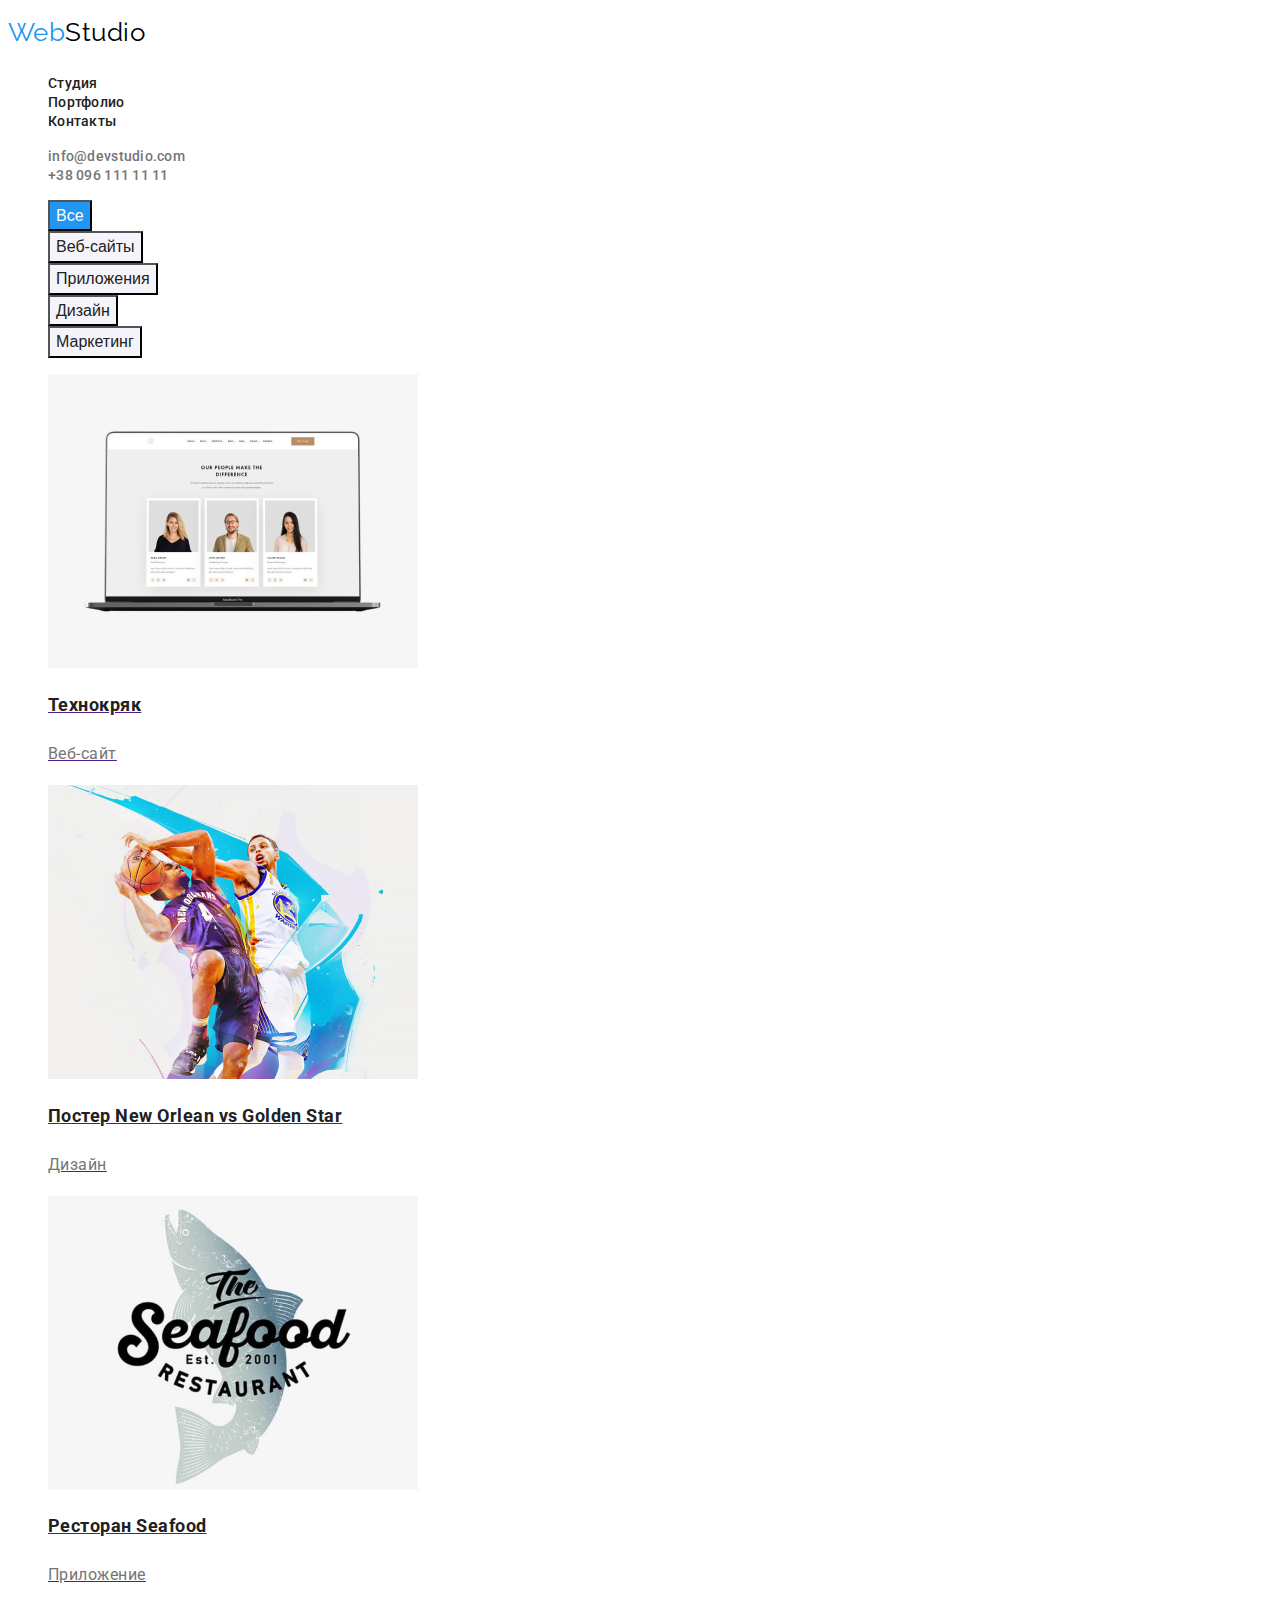
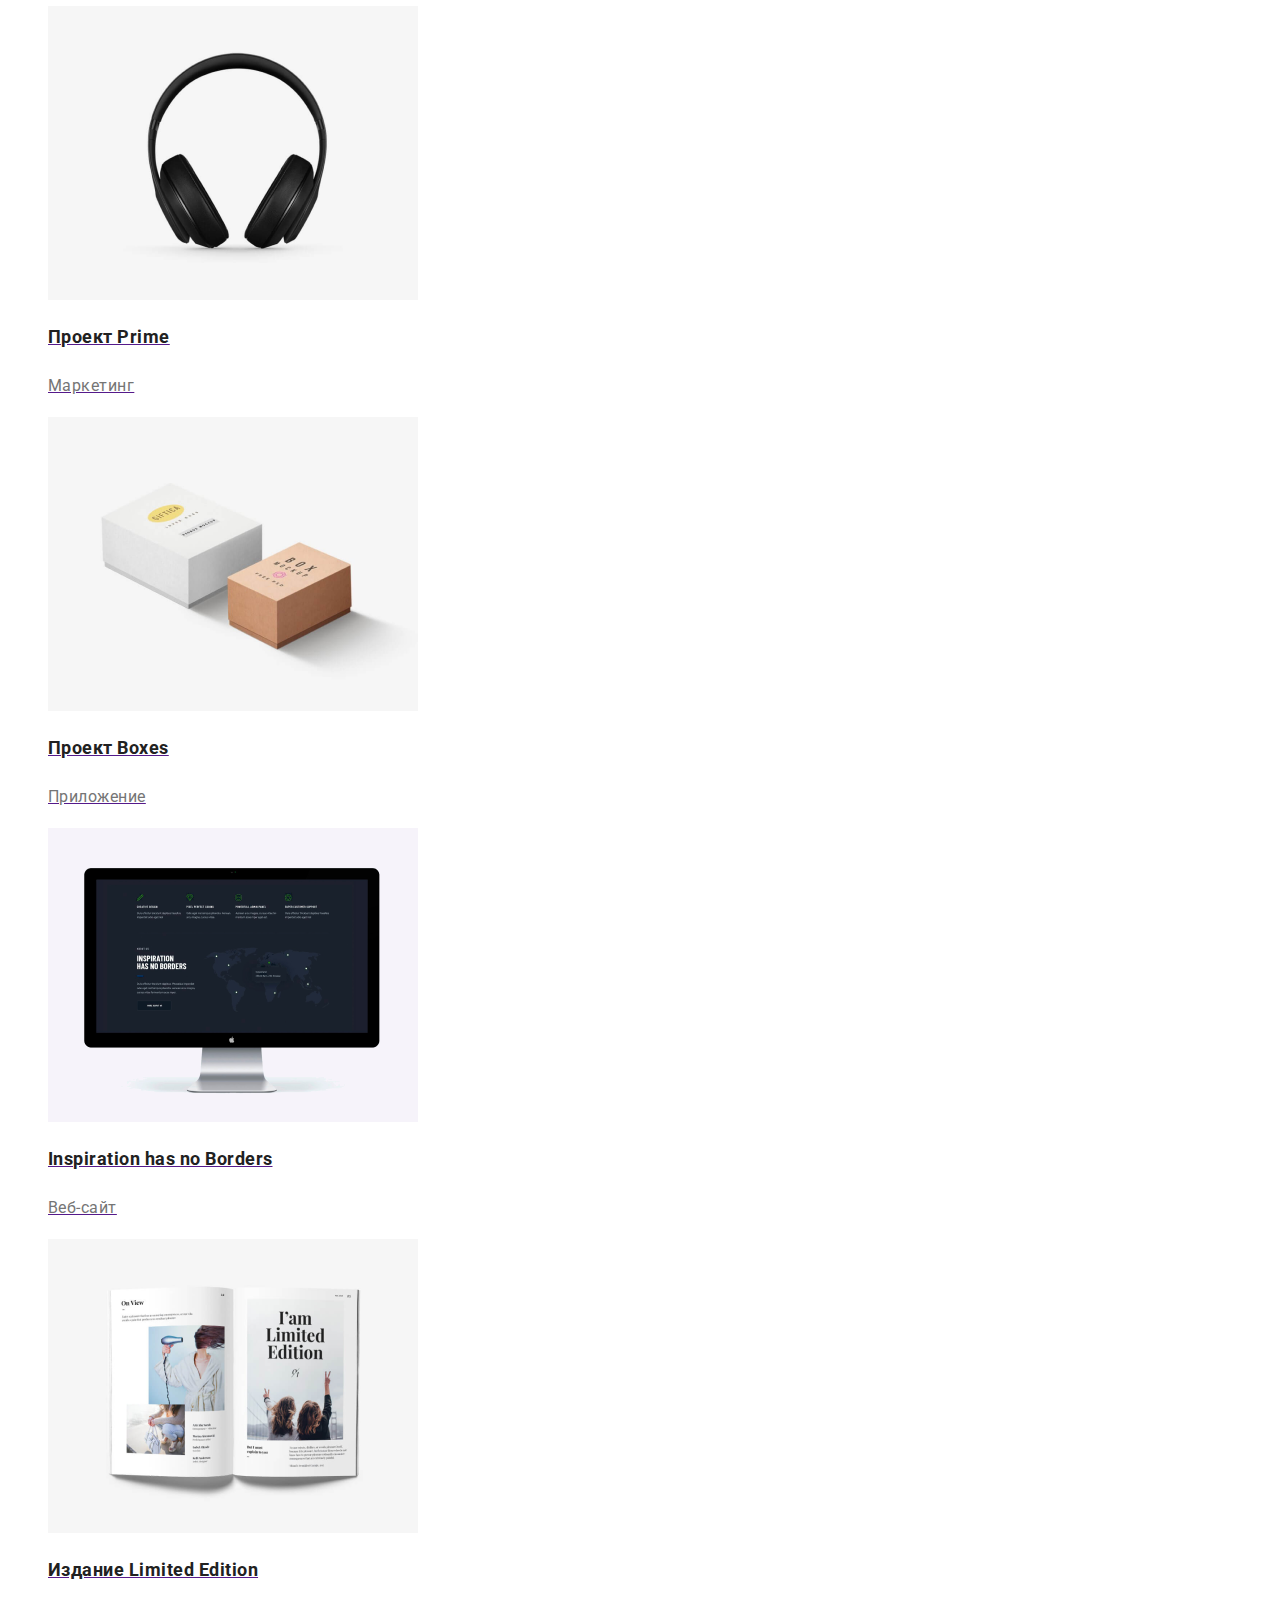
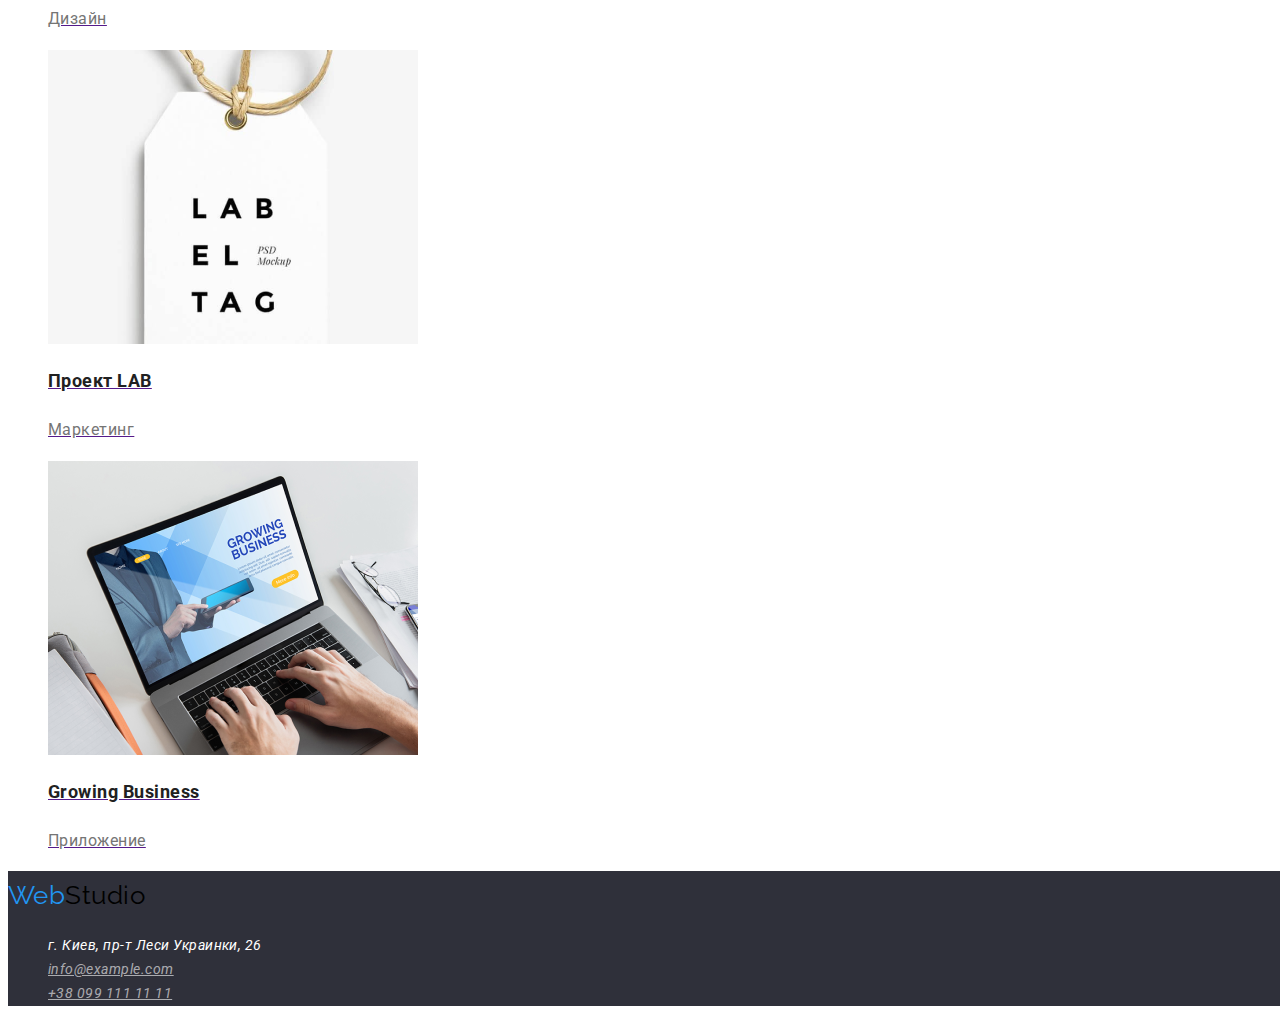
==== portfolio.html @ c1d66440 "Update portfolio.html" ====
<!DOCTYPE html>
<html lang="ru">

<head>
    <meta charset="UTF-8">
    <meta name="viewport" content="width=device-width, initial-scale=1.0">
    <title>Document</title>
    <link rel="preconnect" href="https://fonts.gstatic.com">
    <link
        href="https://fonts.googleapis.com/css2?family=Raleway:wght@700&family=Roboto:wght@400;500;700;900&display=swap"
        rel="stylesheet">
    <link href="css/style.css" rel="stylesheet">

</head>

<body>
    <!-- Шапка сайта -->
    <header>
        <nav>
            <a href="./" class="logo">
                Web<span class="logo-second">Studio</span>
            </a>
            <ul class="site-nav list">
                <li><a href="" class="link">Студия</a></li>
                <li><a href="./portfolio.html" class="link">Портфолио</a></li>
                <li><a href="" class="link">Контакты</a></li>
            </ul>
            <ul class="contacts-nav list">
                <li><a href="mailto:info@devstudio.com" class="link">info@devstudio.com</a></li>
                <li><a href="tel:+380961111111" class="link">+38 096 111 11 11</a></li>
            </ul>
        </nav>
    </header>

    <main>
        <section>
            <h1 hidden class="portfolio-title">Портфолио</h1>
            <ul class="portfolio-list list">
                <li>
                    <button class="filter-button filter-button-active" type="button">Все</button>
                </li>
                <li>
                    <button class="filter-button" type="button">Веб-сайты</button>
                </li>
                <li>
                    <button class="filter-button" type="button">Приложения</button>
                </li>
                <li>
                    <button class="filter-button" type="button">Дизайн</button>
                </li>
                <li>
                    <button class="filter-button" type="button">Маркетинг</button>
                </li>
            </ul>

            <ul class="portfolio-examples list">
                <li>
                    <a href="">
                        <img src="./images/portfolio/1img.png" alt="Веб-сайт" 
                        width="370"
                        height="294">
                        <h2 class="example-name">Технокряк</h2>
                        <p class="example-type">Веб-сайт</p>
                    </a>
                </li>
                <li>
                    <a href="">
                        <img src="./images/portfolio/2img.png" alt="Дизайн" 
                        width="370"
                        height="294">
                        <h2 class="example-name">Постер New Orlean vs Golden Star</h2>
                        <p class="example-type">Дизайн</p>
                    </a>
                </li>
                <li>
                    <a href="">
                        <img src="./images/portfolio/3img.png" alt="Приложение" 
                        width="370"
                        height="294">
                        <h2 class="example-name">Ресторан Seafood</h2>
                        <p class="example-type">Приложение</p>
                    </a>
                </li>
                <li>
                    <a href="">
                        <img src="./images/portfolio/4img.png" alt="Маркетинг" 
                        width="370"
                        height="294">
                        <h2 class="example-name">Проект Prime</h2>
                        <p class="example-type">Маркетинг</p>
                    </a>
                </li>
                <li>
                    <a href="">
                        <img src="./images/portfolio/5img.png" alt="Приложение" 
                        width="370"
                        height="294">
                        <h2 class="example-name">Проект Boxes</h2>
                        <p class="example-type">Приложение</p>
                    </a>
                </li>
                <li>
                    <a href="">
                        <img src="./images/portfolio/6img.png" alt="Веб-сайт" 
                        width="370"
                        height="294">
                        <h2 class="example-name">Inspiration has no Borders</h2>
                        <p class="example-type">Веб-сайт</p>
                    </a>
                </li>
                <li>
                    <a href="">
                        <img src="./images/portfolio/7img.png" alt="Дизайн" 
                        width: 370px;
                        height: 294px;>
                        <h2 class="example-name">Издание Limited Edition</h2>
                        <p class="example-type">Дизайн</p>
                    </a>
                </li>
                <li>
                    <a href="">
                        <img src="./images/portfolio/8img.png" alt="Маркетинг" 
                        width="370"
                        height="294">
                        <h2 class="example-name">Проект LAB</h2>
                        <p class="example-type">Маркетинг</p>
                    </a>
                </li>
                <li>
                    <a href="">
                        <img src="./images/portfolio/9img.png" alt="Приложение" 
                        width="370"
                        height="294">
                        <h2 class="example-name">Growing Business</h2>
                        <p class="example-type">Приложение</p>
                    </a>
                </li>
            </ul>
        </section>
    </main>

    <!-- Подвал -->
    <footer class="addresses-style">
    
        <a href="./" class="logo">
            Web<span class="logo-second">Studio</span>
        </a>
        <address>
    
            <ul class="footer-address list">
                <li>
                    г. Киев, пр-т Леси Украинки, 26
                </li>
                <li>
                    <a href="mailto:info@example.com" class="footer-contacts">info@example.com</a>
                </li>
                <li>
                    <a href="tel:+380991111111" class="footer-contacts">+38 099 111 11 11</a>
                </li>
            </ul>
        </address>
    </footer>
    
</body>
    
</html>
---- css/style.css ----
/*
font-family: 'Raleway', sans-serif;
font-family: 'Roboto', sans-serif;
*/
:root {
  --primary-text-color: #757575;
  --title-text-color: #212121;
  --accent-color: #2196f3;
  --primary-page-color: #ffffff;
}

body {
  background-color: var(--primary-page-color);
  color: var(--primary-text-color);
  font-family: Roboto, sans-serif;
  letter-spacing: 0.03em;
}

.list {
  list-style: none;
}

/*Шапка сайта*/
.logo {
  color: var(--accent-color);
  text-decoration: none;
  font-family: Raleway, sans-serif;
  font-size: 26px;
  line-height: 1.88;
}

.logo-second {
  color: #000000;
}

.site-nav .link {
  color: var(--title-text-color);
  text-decoration: none;
  font-weight: 500;
  font-size: 14px;
  line-height: 1.2;
  letter-spacing: 0.02em;
}

.site-nav .link:hover,
.site-nav .link:focus {
  color: var(--accent-color);
}

.contacts-nav .link {
  color: var(--primary-text-color);
  text-decoration: none;
  font-weight: 500;
  font-size: 14px;
  line-height: 1.14;
  letter-spacing: 0.02em;
}

.contacts-nav .link:hover,
.contacts-nav .link:focus {
  color: var(--accent-color);
}

/*section*/
.section-title {
  color: var(--title-text-color);
  font-size: 36px;
  line-height: 1.16;
  text-align: center;
}

/*Герой*/
.hero {
  width: 1600px;
  background-color: #2f303a;
}

.hero-title {
  color: var(--primary-page-color);
  font-weight: 900;
  font-size: 44px;
  line-height: 1.37;
  text-align: center;
  letter-spacing: 0.06em;
}
.hero-button {
  background-color: var(--accent-color);
  color: var(--primary-page-color);
}

/*Преимущества*/
.features-list .title {
  color: var(--title-text-color);
  font-size: 14px;
  line-height: 1.14;
  letter-spacing: 0.03em;
}

.features-paragraph {
  font-size: 14px;
  line-height: 1.7;
}

/*чем мы занимаемся*/

/*наша команда*/
.employee-name {
  color: var(--title-text-color);
  font-weight: 500;
  font-size: 16px;
  line-height: 1.18;
}
.employee-position {
  color: var(--primary-text-color);
  font-size: 16px;
  line-height: 1.18;
}

/*подвал*/
.footer-address {
  color: #ffffff;
  font-size: 14px;
  line-height: 1.7;
}

.footer-contacts {
  color: rgba(255, 255, 255, 0.6);
  font-size: 14px;
  line-height: 1.7;
}

.filter-button {
  background-color: #f5f4fa;
  color: var(--title-text-color);
  font-weight: 500;
  font-size: 16px;
  line-height: 1.6;
}

.filter-button-active {
  background-color: var(--accent-color);
  color: var(--primary-page-color);
}

.addresses-style {
  width: 1600px;
  background-color: #2f303a;
}

.example-name {
  font-size: 18px;
  line-height: 2;
  letter-spacing: 0.06ems;
  color: var(--title-text-color);
}

.example-type {
  font-size: 16px;
  line-height: 1.87;
  color: var(--primary-text-color);
}
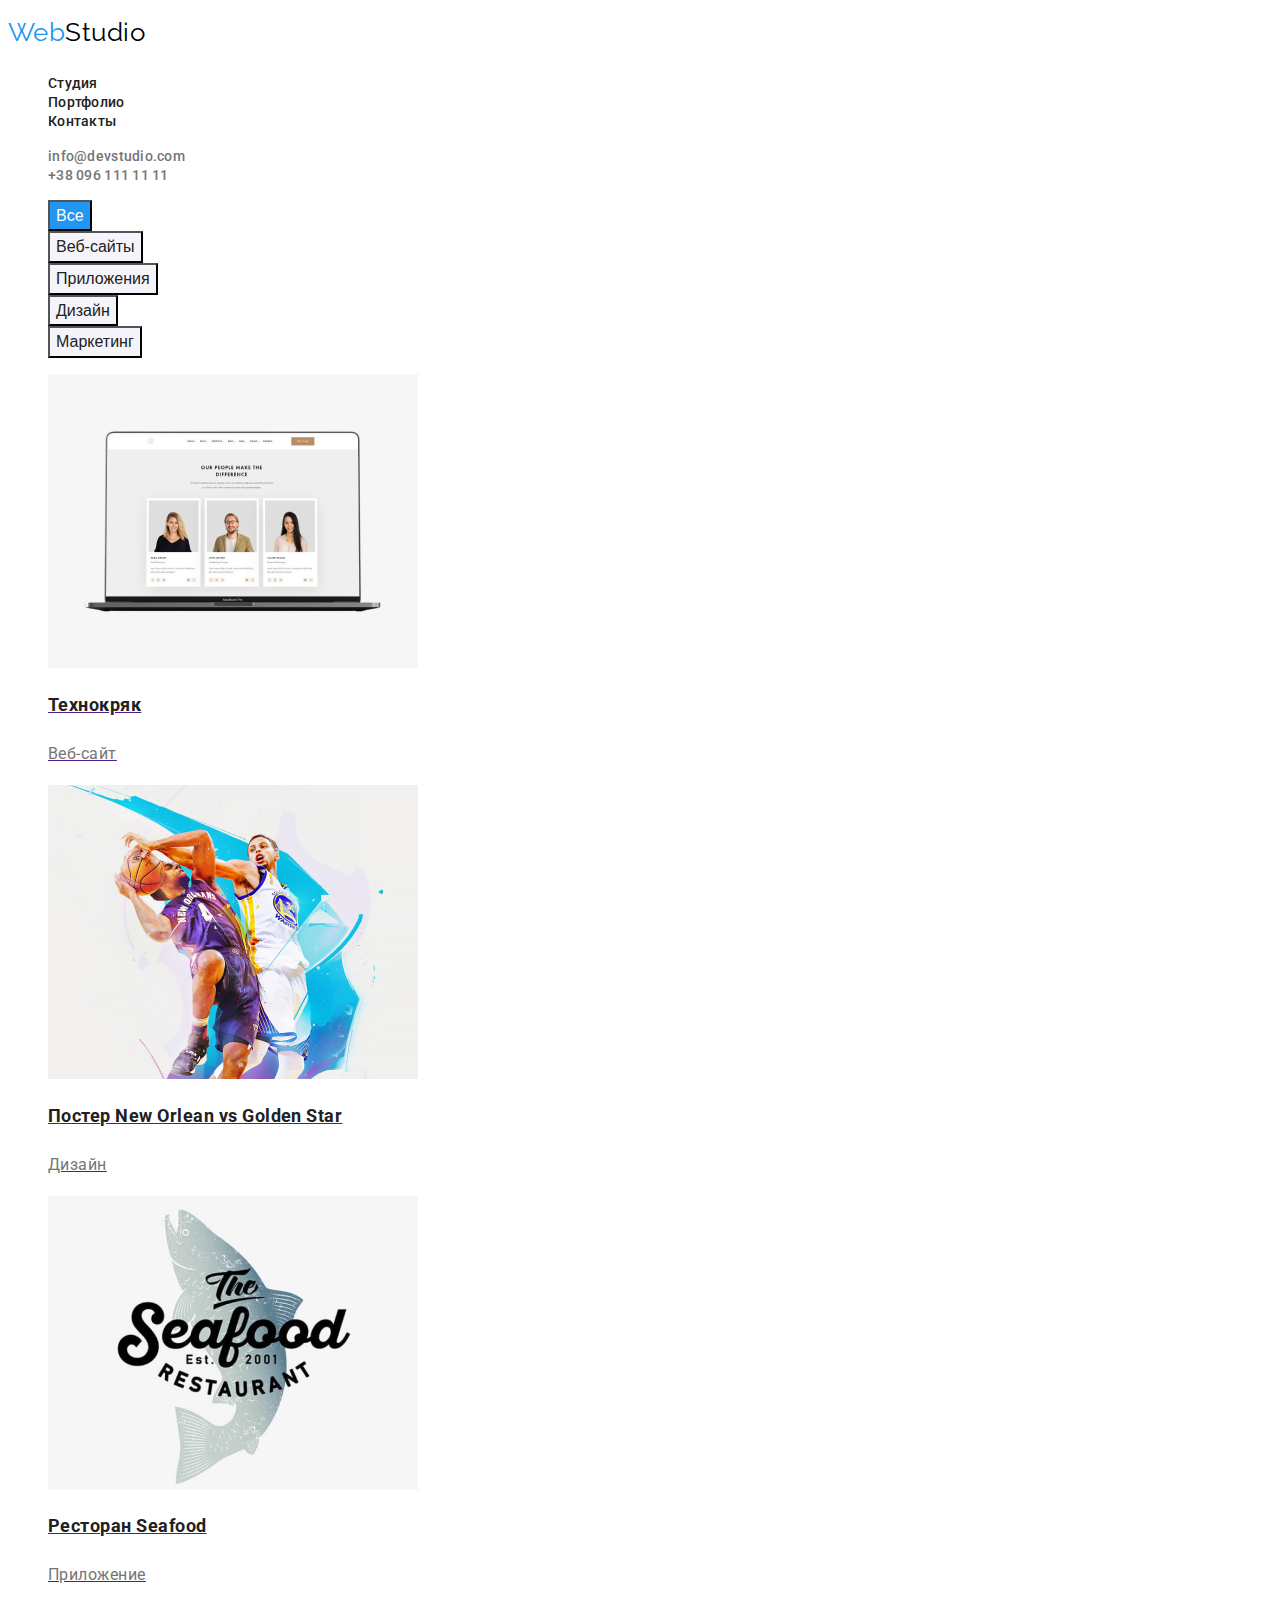
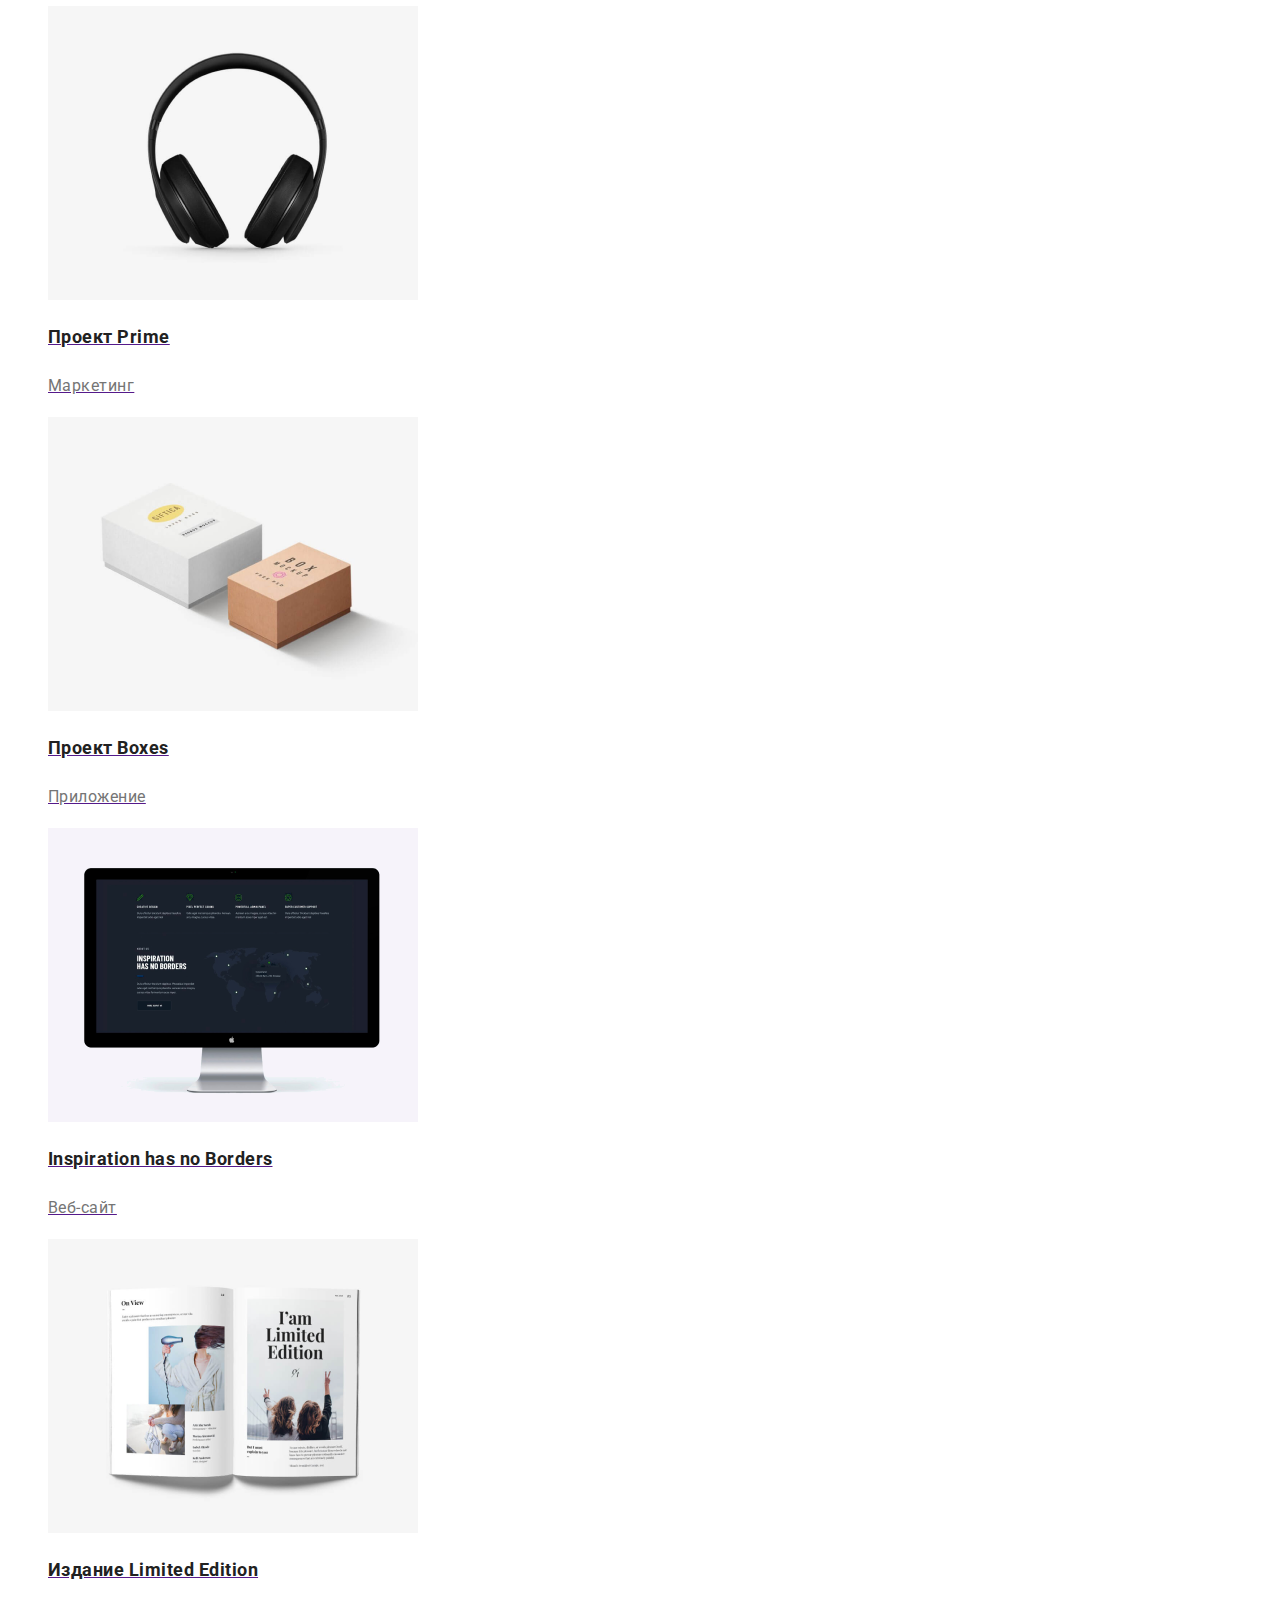
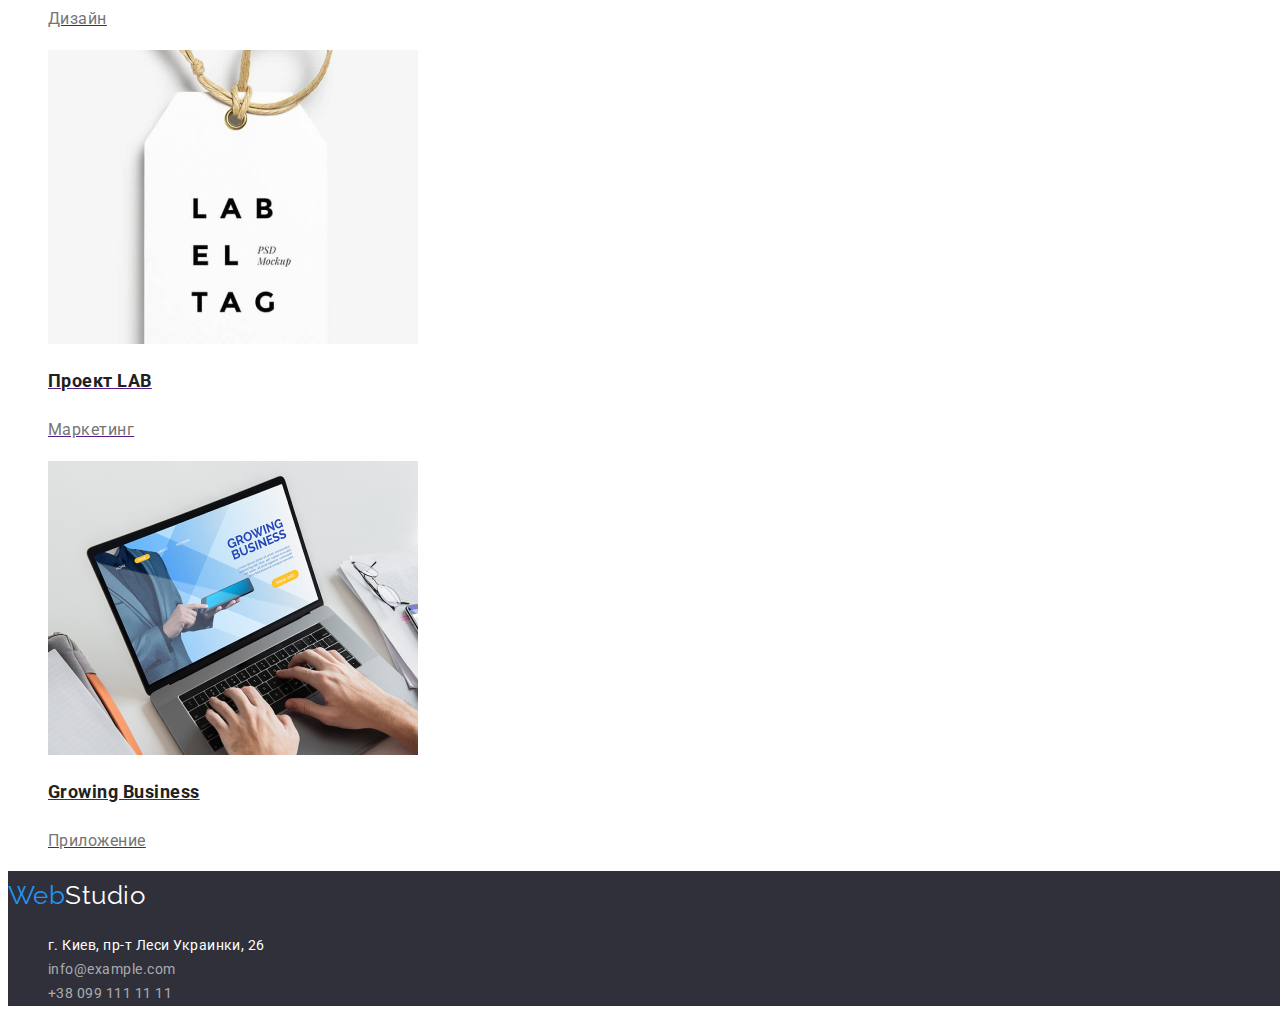
==== commit b44c983c: "q" ====
--- a/portfolio.html
+++ b/portfolio.html
@@ -143,9 +143,9 @@
     <footer class="addresses-style">
     
         <a href="./" class="logo">
-            Web<span class="logo-second">Studio</span>
+            Web<span class="logo-second-footer">Studio</span>
         </a>
-        <address>
+        <address class="addresses-style">
     
             <ul class="footer-address list">
                 <li>
--- a/css/style.css
+++ b/css/style.css
@@ -117,6 +117,12 @@
 }
 
 /*подвал*/
+
+.addresses-style {
+  font-family: Roboto, sans-serif;
+  font-style: normal;
+  text-decoration: none;
+}
 .footer-address {
   color: #ffffff;
   font-size: 14px;
@@ -127,6 +133,7 @@
   color: rgba(255, 255, 255, 0.6);
   font-size: 14px;
   line-height: 1.7;
+  text-decoration: none;
 }
 
 .filter-button {
@@ -159,3 +166,7 @@
   line-height: 1.87;
   color: var(--primary-text-color);
 }
+
+.logo-second-footer {
+  color: var(--primary-page-color);
+}
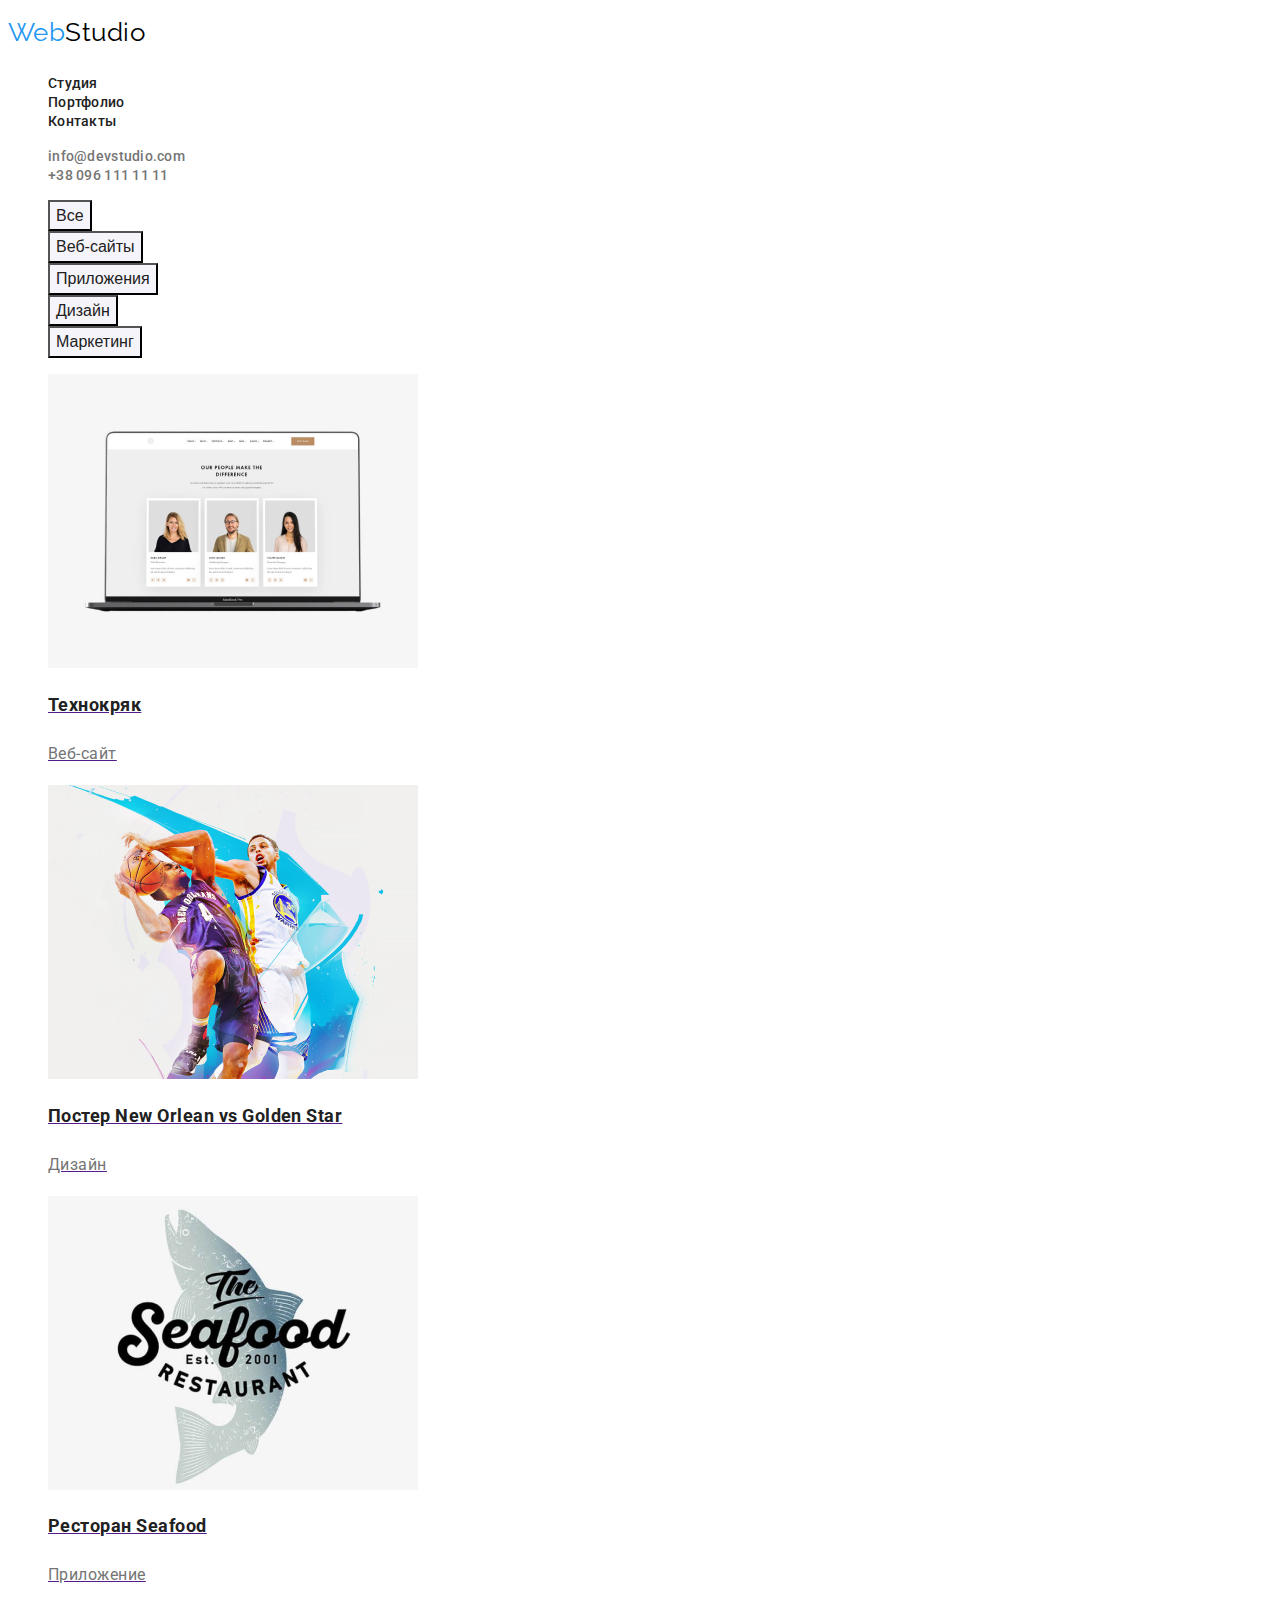
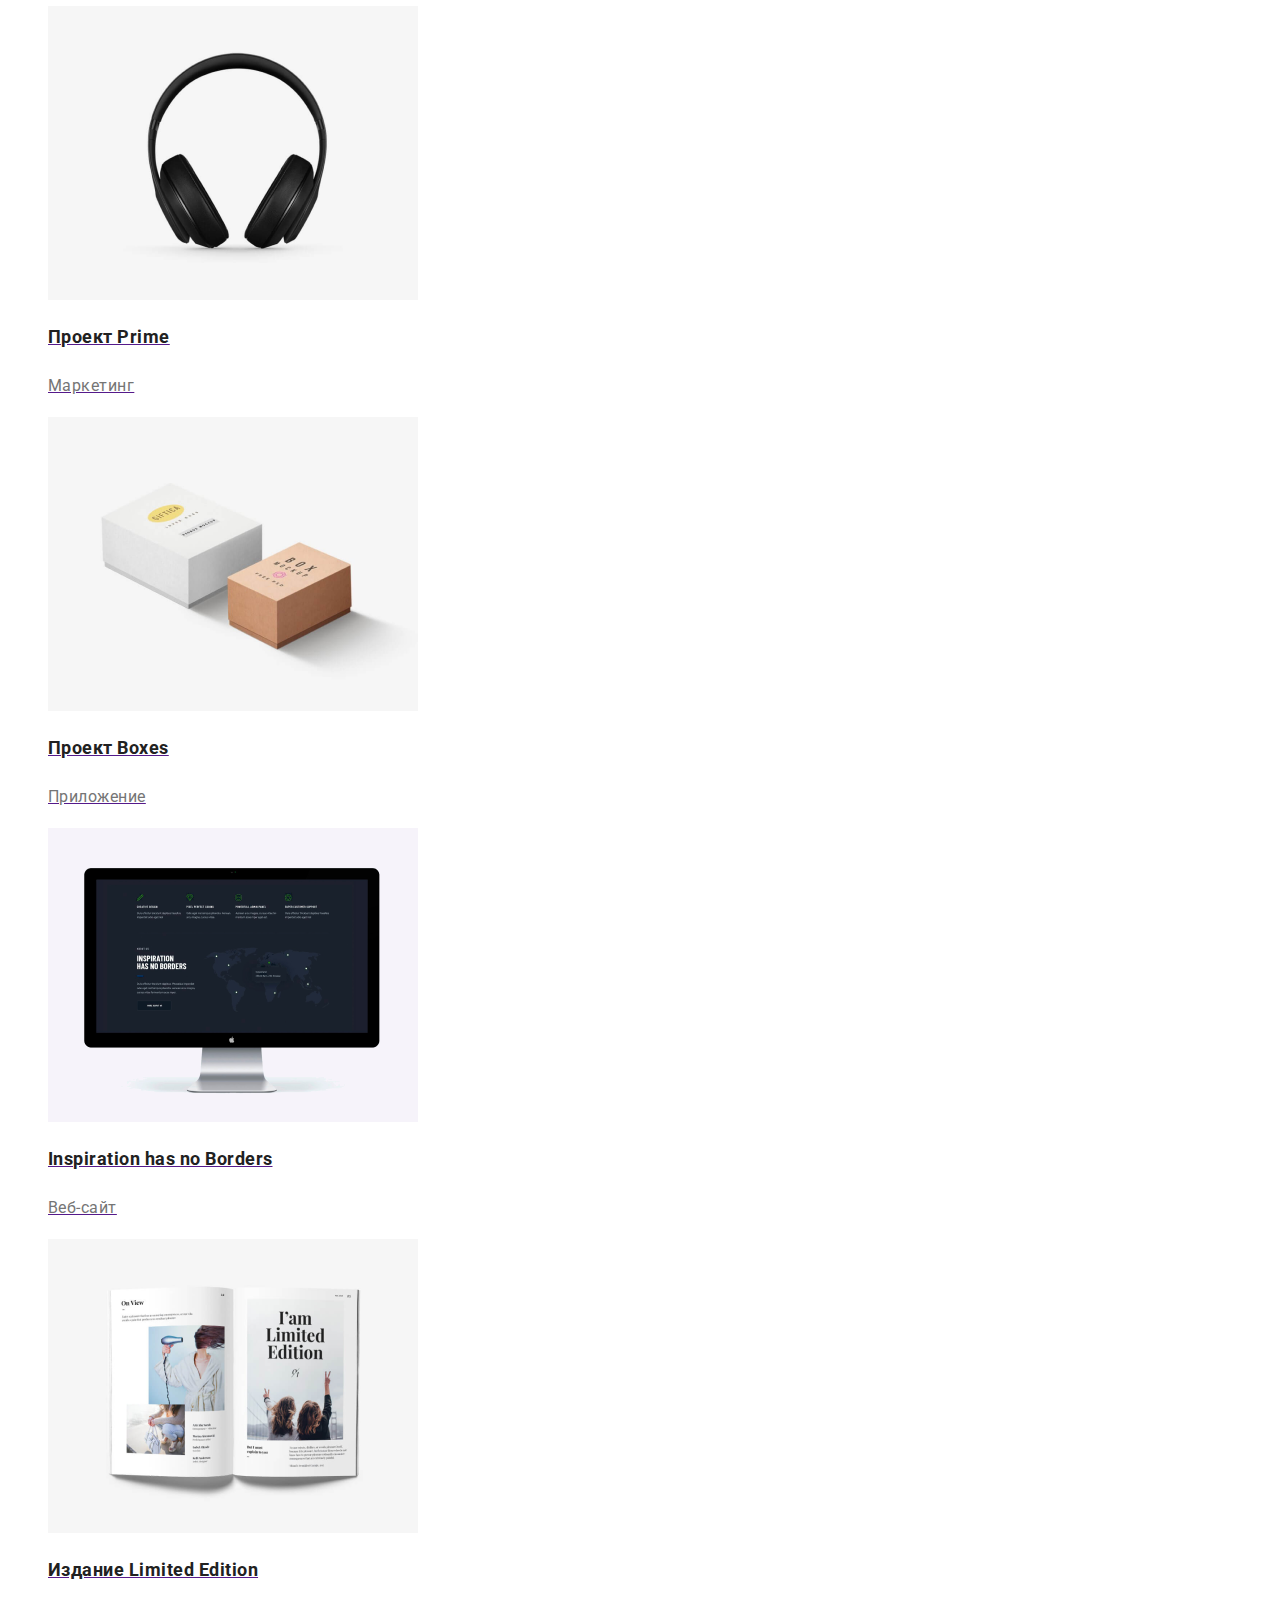
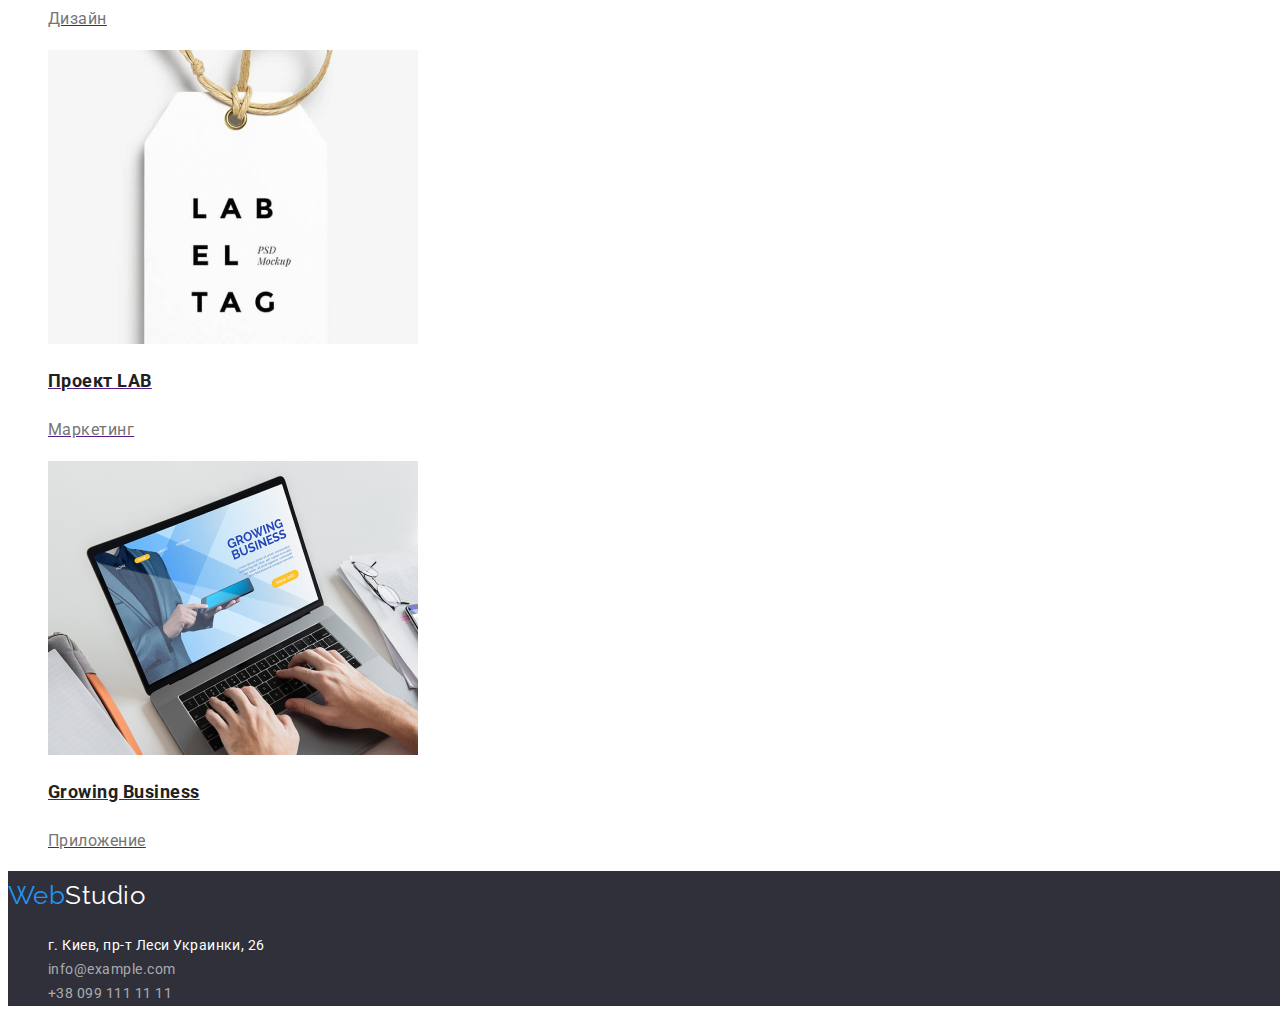
==== commit b2b1afb4: "q" ====
--- a/portfolio.html
+++ b/portfolio.html
@@ -21,7 +21,7 @@
                 Web<span class="logo-second">Studio</span>
             </a>
             <ul class="site-nav list">
-                <li><a href="" class="link">Студия</a></li>
+                <li><a href="./" class="link">Студия</a></li>
                 <li><a href="./portfolio.html" class="link">Портфолио</a></li>
                 <li><a href="" class="link">Контакты</a></li>
             </ul>
@@ -37,7 +37,7 @@
             <h1 hidden class="portfolio-title">Портфолио</h1>
             <ul class="portfolio-list list">
                 <li>
-                    <button class="filter-button filter-button-active" type="button">Все</button>
+                    <button class="filter-button" type="button">Все</button>
                 </li>
                 <li>
                     <button class="filter-button" type="button">Веб-сайты</button>
--- a/css/style.css
+++ b/css/style.css
@@ -144,7 +144,8 @@
   line-height: 1.6;
 }
 
-.filter-button-active {
+.portfolio-list .filter-button:hover,
+.portfolio-list .filter-button:focus {
   background-color: var(--accent-color);
   color: var(--primary-page-color);
 }
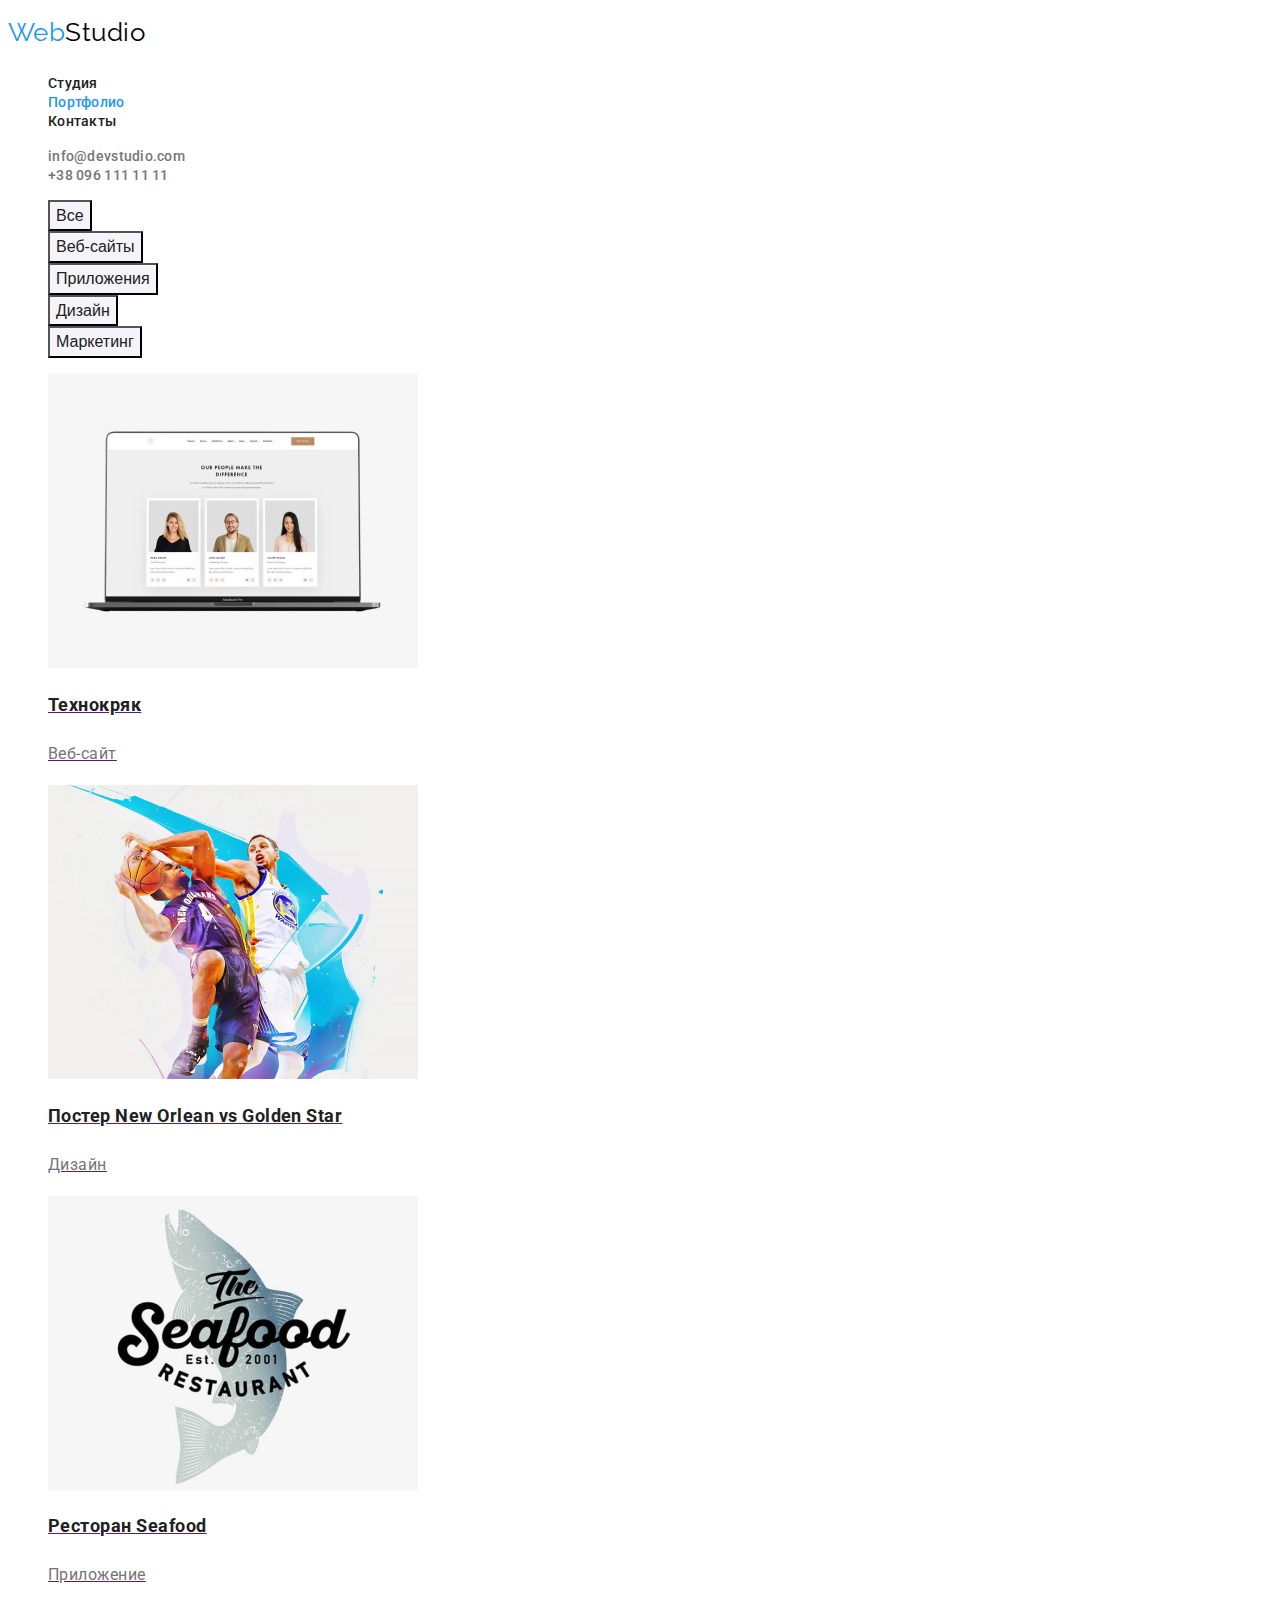
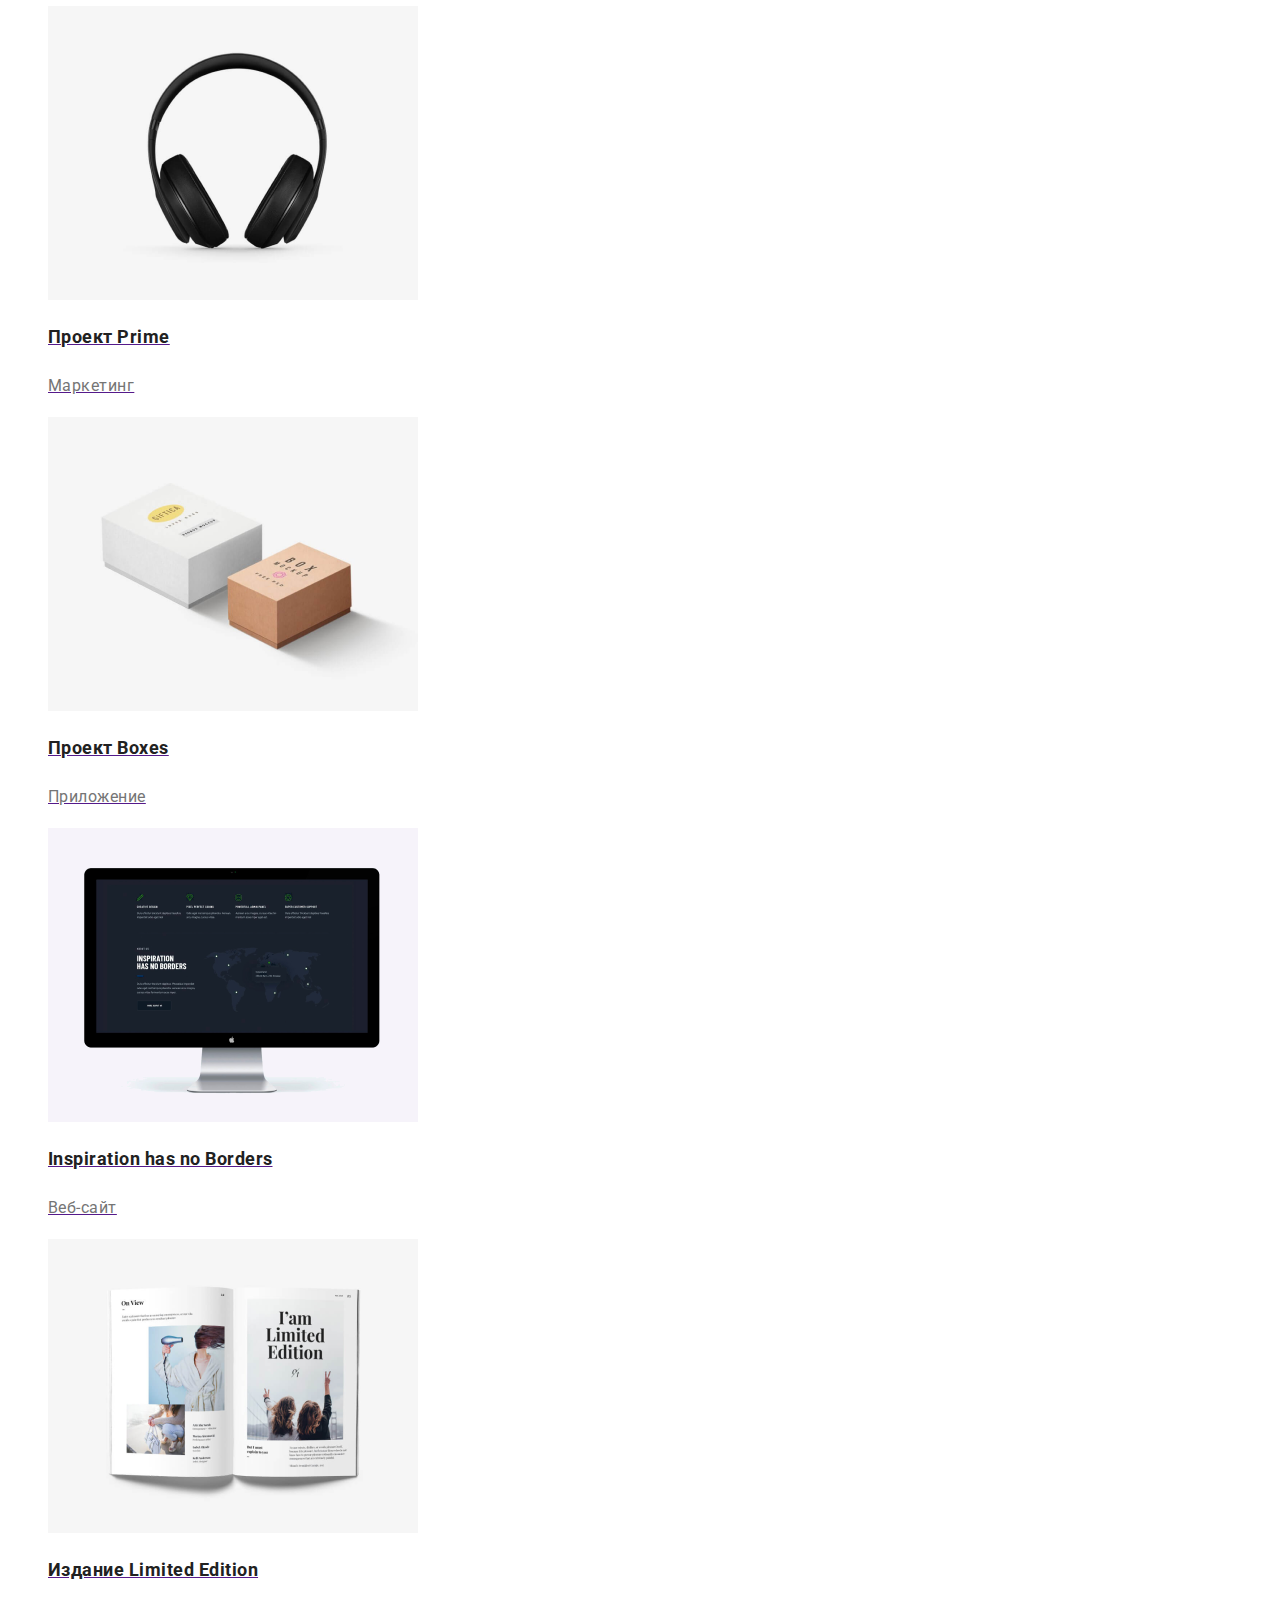
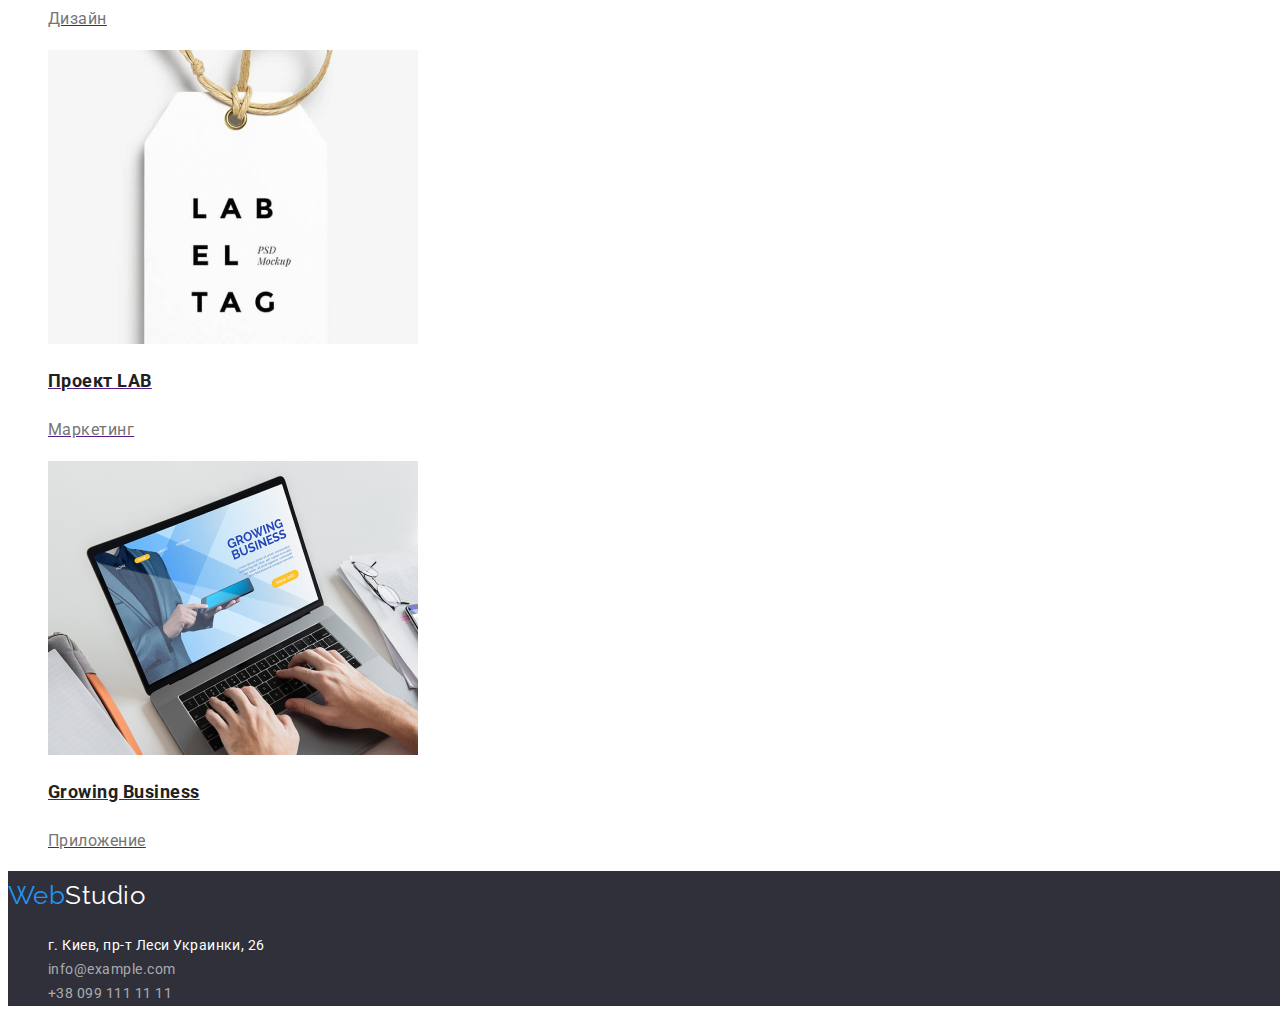
==== commit 3e1dec03: "q" ====
--- a/portfolio.html
+++ b/portfolio.html
@@ -12,7 +12,6 @@
     <link href="css/style.css" rel="stylesheet">
 
 </head>
-
 <body>
     <!-- Шапка сайта -->
     <header>
@@ -22,7 +21,7 @@
             </a>
             <ul class="site-nav list">
                 <li><a href="./" class="link">Студия</a></li>
-                <li><a href="./portfolio.html" class="link">Портфолио</a></li>
+                <li><a href="./portfolio.html" class="link current">Портфолио</a></li>
                 <li><a href="" class="link">Контакты</a></li>
             </ul>
             <ul class="contacts-nav list">
--- a/css/style.css
+++ b/css/style.css
@@ -44,6 +44,10 @@
 
 .site-nav .link:hover,
 .site-nav .link:focus {
+  color: var(--accent-color);
+}
+
+.link.current {
   color: var(--accent-color);
 }
 
